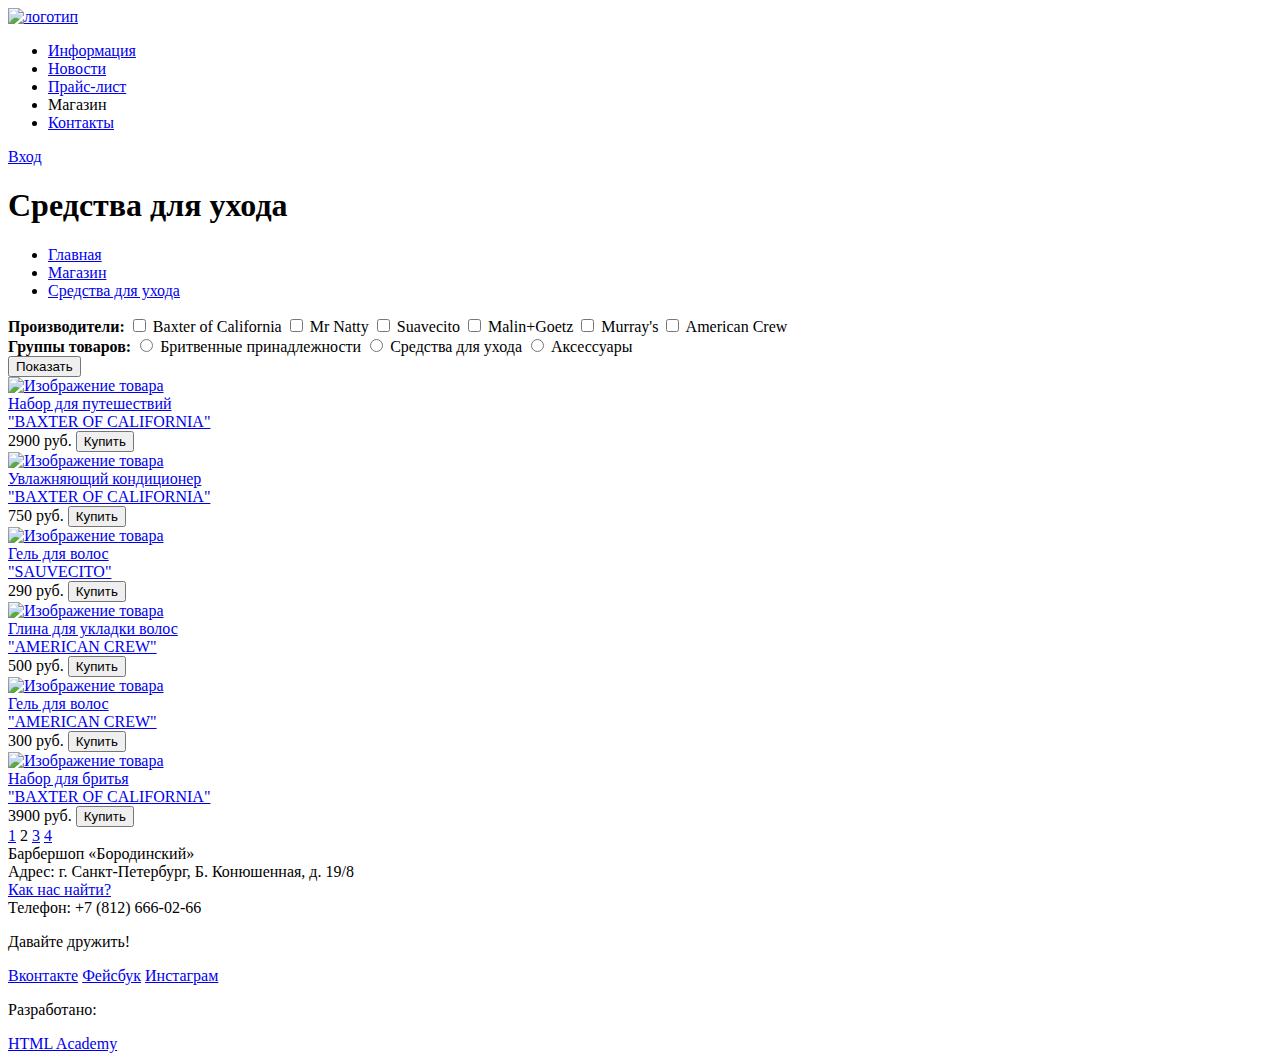
==== Catalog.html @ 91f65953 "тренировка разметки 1" ====
<!DOCTYPE html>
<html lang="en">
<head>
    <meta charset="UTF-8">
    <title>Тренировка разметки №1</title>
    <link rel="stylesheet" href="#">
</head>
<body>
    <header class="main-header">
        <div class="container">
            <nav class="main-navigation">
                <div class="logo">
                    <a href="#"><img src="http://placehold.it/150x100" alt="логотип"></a> <!Или лого является частью ul?>
                </div>
                <ul>
                    <li><a href="#">Информация</a></li>
                    <li><a href="#">Новости</a></li>
                    <li><a href="#">Прайс-лист</a></li>
                    <li><a>Магазин</a></li>
                    <li><a href="#">Контакты</a></li>
                </ul>
            </nav>
            <div class="user-block">
                <a class="login" href="#">Вход</a>
            </div>
        </div>
    </header>
    <main>
        <h1>Средства для ухода</h1>
        <div class="breadcrumbs"> 
            <ul>
                <li><a href="#">Главная</a></li>
                <li><a href="#">Магазин</a></li>
                <li><a href="#">Средства для ухода</a></li>
            </ul>
        </div>
        <div class="catalog">
            <section class="catalog-pick">
                <div class="catalog-companies">
                    <b>Производители:</b>
                    <input type="checkbox" id="company-1" name="company-1">
                    <label for="company-1">Baxter of California</label>
                    <input type="checkbox" id="company-2" name="company-2">
                    <label for="company-2">Mr Natty</label>
                    <input type="checkbox" id="company-3" name="company-3">
                    <label for="company-3">Suavecito</label>
                    <input type="checkbox" id="company-4" name="company-4">
                    <label for="company-4">Malin+Goetz</label>
                    <input type="checkbox" id="company-5" name="company-5">
                    <label for="company-5">Murray's</label>
                    <input type="checkbox" id="company-6" name="company-6">
                    <label for="company-6">American Crew</label>
                </div>
                <div class="catalog-groups">
                    <b>Группы товаров:</b>
                    <input type="radio" id="shave" value="shave" name="group">
                    <label for="shave">Бритвенные принадлежности</label>
                    <input type="radio" id="care" value="care" name="group">
                    <label for="care">Средства для ухода</label>
                    <input type="radio" id="accessories" value="accessories" name="group">
                    <label for="accessories">Аксессуары</label>
                </div>
                <a href="#">
                    <button>Показать</button>
                </a>
            </section>
            <section class="catalog-items">
                <article class="item-1">
                    <a href="#"><img src="http://placehold.it/150x100" alt="Изображение товара"></a>
                    <div class="item-name">
                        <a href="#">Набор для путешествий <br>
                        "BAXTER OF CALIFORNIA"</a>
                    </div>
                    <div class="item-price"> 
                        2900 руб.
                        <button>Купить</button>
                    </div>
                </article>
                <article class="item-2">
                    <a href="#"><img src="http://placehold.it/150x100" alt="Изображение товара"></a>
                    <div class="item-name">
                        <a href="#">Увлажняющий кондиционер<br>
                        "BAXTER OF CALIFORNIA"</a>
                    </div>
                    <div class="item-price"> 
                        750 руб.
                        <button>Купить</button>
                    </div>
                </article>
                <article class="item-3">
                    <a href="#"><img src="http://placehold.it/150x100" alt="Изображение товара"></a>
                    <div class="item-name">
                        <a href="#">Гель для волос <br>
                        "SAUVECITO"</a>
                    </div>
                    <div class="item-price"> 
                        290 руб.
                        <button>Купить</button>
                    </div>
                </article>
                <article class="item-4">
                    <a href="#"><img src="http://placehold.it/150x100" alt="Изображение товара"></a>
                    <div class="item-name">
                        <a href="#">Глина для укладки волос <br>
                        "AMERICAN CREW"</a>
                    </div>
                    <div class="item-price"> 
                        500 руб.
                        <button>Купить</button>
                    </div>
                </article>
                <article class="item-5">
                    <a href="#"><img src="http://placehold.it/150x100" alt="Изображение товара"></a>
                    <div class="item-name">
                        <a href="#">Гель для волос<br>
                        "AMERICAN CREW"</a>
                    </div>
                    <div class="item-price"> 
                        300 руб.
                        <button>Купить</button>
                    </div>
                </article>
                <article class="item-6">
                    <a href="#"><img src="http://placehold.it/150x100" alt="Изображение товара"></a>
                    <div class="item-name">
                        <a href="#">Набор для бритья <br>
                        "BAXTER OF CALIFORNIA"</a>
                    </div>
                    <div class="item-price"> 
                        3900 руб.
                        <button>Купить</button>
                    </div>
                </article>
                <div class="page-number">
                    <a href="#">1</a>
                    <a>2</a>
                    <a href="#">3</a>
                    <a href="#">4</a>
                </div>
            </section>
        </div>
    </main>
    <footer class="main-footer">
        <div class="container">
            <section class="footer-contacts">
                Барбершоп «Бородинский»<br>
                Адрес: г. Санкт-Петербург, Б. Конюшенная, д. 19/8<br>
                <a href="#">Как нас найти?</a><br>
                Телефон: +7 (812) 666-02-66
            </section>
            <section class="footer-social">
                <p>Давайте дружить!</p>
                <a class="social-btn social-btn-vk" href="#">Вконтакте</a>
                <a class="social-btn social-btn-fb" href="#">Фейсбук</a>
                <a class="social-btn social-btn-inst" href="#">Инстаграм</a>
            </section>
            <section class="footer-copyright">
                <p>Разработано:</p>
                <a class="btn" href="https://htmlacademy.ru">HTML Academy</a>
            </section>
      </div>
    </footer>
</body>
</html>
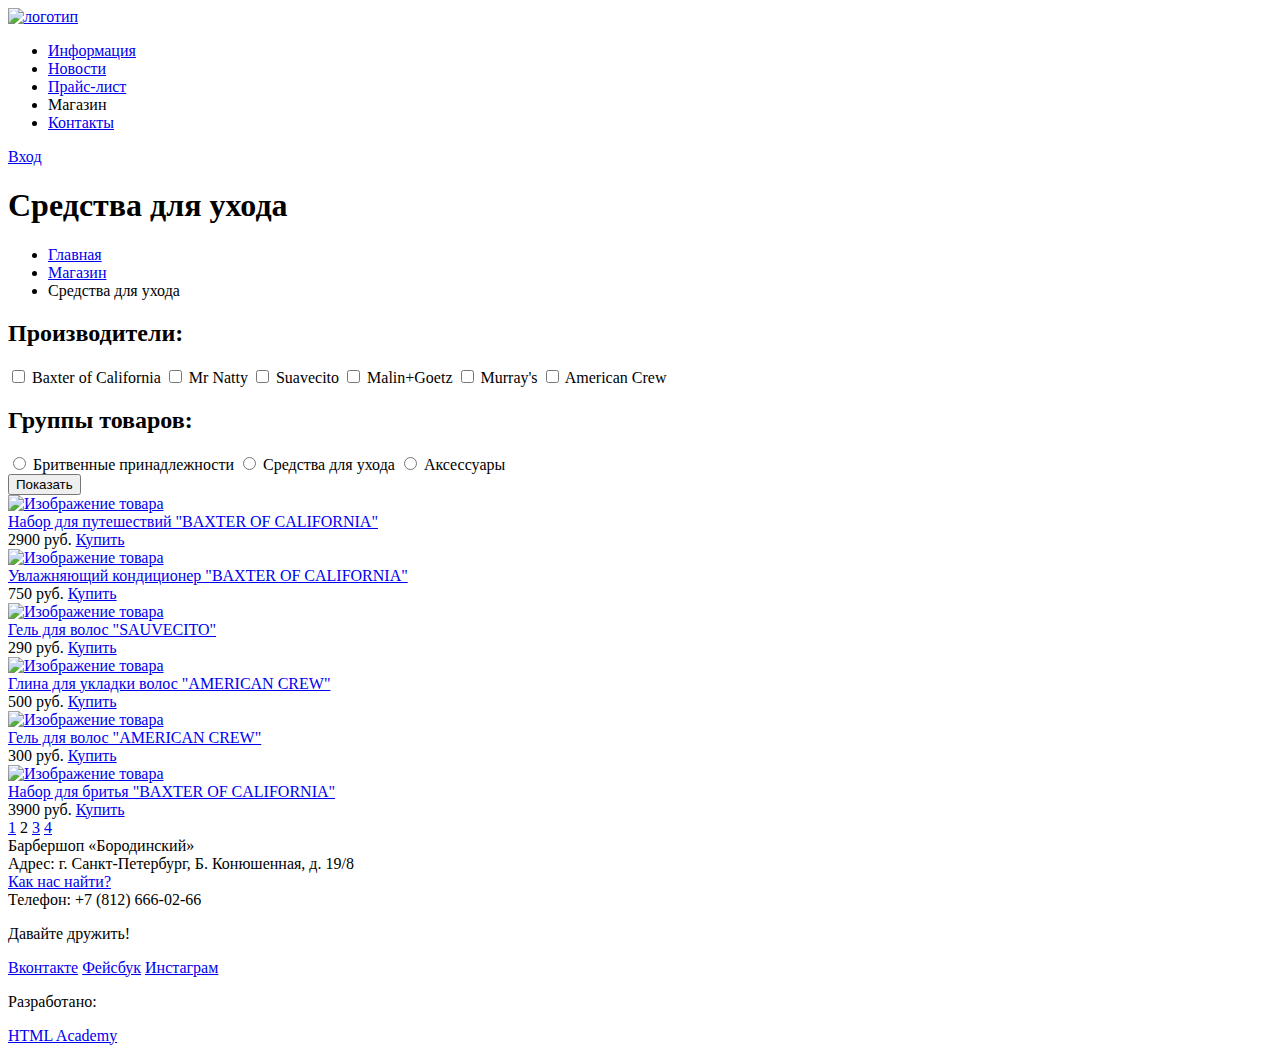
==== commit 30552cf6: "1" ====
--- a/Catalog.html
+++ b/Catalog.html
@@ -1,8 +1,8 @@
 <!DOCTYPE html>
-<html lang="en">
+<html lang="ru">
 <head>
     <meta charset="UTF-8">
-    <title>Тренировка разметки №1</title>
+    <title>Catalog</title>
     <link rel="stylesheet" href="#">
 </head>
 <body>
@@ -10,13 +10,13 @@
         <div class="container">
             <nav class="main-navigation">
                 <div class="logo">
-                    <a href="#"><img src="http://placehold.it/150x100" alt="логотип"></a> <!Или лого является частью ul?>
+                    <a href="#"><img src="http://placehold.it/150x100" alt="логотип"></a>
                 </div>
                 <ul>
                     <li><a href="#">Информация</a></li>
                     <li><a href="#">Новости</a></li>
                     <li><a href="#">Прайс-лист</a></li>
-                    <li><a>Магазин</a></li>
+                    <li class="main-navigation-active"><a>Магазин</a></li>   
                     <li><a href="#">Контакты</a></li>
                 </ul>
             </nav>
@@ -26,118 +26,120 @@
         </div>
     </header>
     <main>
-        <h1>Средства для ухода</h1>
-        <div class="breadcrumbs"> 
-            <ul>
-                <li><a href="#">Главная</a></li>
-                <li><a href="#">Магазин</a></li>
-                <li><a href="#">Средства для ухода</a></li>
+        <div class="container">
+            <h1>Средства для ухода</h1>
+            <ul class="breadcrumbs">
+                    <li><a href="#">Главная</a></li>
+                    <li><a href="#">Магазин</a></li>
+                    <li class="breadcrumbs-active"><a>Средства для ухода</a></li>
             </ul>
-        </div>
-        <div class="catalog">
-            <section class="catalog-pick">
-                <div class="catalog-companies">
-                    <b>Производители:</b>
-                    <input type="checkbox" id="company-1" name="company-1">
-                    <label for="company-1">Baxter of California</label>
-                    <input type="checkbox" id="company-2" name="company-2">
-                    <label for="company-2">Mr Natty</label>
-                    <input type="checkbox" id="company-3" name="company-3">
-                    <label for="company-3">Suavecito</label>
-                    <input type="checkbox" id="company-4" name="company-4">
-                    <label for="company-4">Malin+Goetz</label>
-                    <input type="checkbox" id="company-5" name="company-5">
-                    <label for="company-5">Murray's</label>
-                    <input type="checkbox" id="company-6" name="company-6">
-                    <label for="company-6">American Crew</label>
-                </div>
-                <div class="catalog-groups">
-                    <b>Группы товаров:</b>
-                    <input type="radio" id="shave" value="shave" name="group">
-                    <label for="shave">Бритвенные принадлежности</label>
-                    <input type="radio" id="care" value="care" name="group">
-                    <label for="care">Средства для ухода</label>
-                    <input type="radio" id="accessories" value="accessories" name="group">
-                    <label for="accessories">Аксессуары</label>
-                </div>
-                <a href="#">
-                    <button>Показать</button>
-                </a>
-            </section>
-            <section class="catalog-items">
-                <article class="item-1">
-                    <a href="#"><img src="http://placehold.it/150x100" alt="Изображение товара"></a>
-                    <div class="item-name">
-                        <a href="#">Набор для путешествий <br>
-                        "BAXTER OF CALIFORNIA"</a>
+            <div class="content">
+                <form action="#" method="get">
+                <section class="catalog-pick">
+                        <div class="pick-container">
+                            <h2>Производители:</h2>
+                            <input type="checkbox" id="company-1" name="company-1">
+                            <label for="company-1">Baxter of California</label>
+                            <input type="checkbox" id="company-2" name="company-2">
+                            <label for="company-2">Mr Natty</label>
+                            <input type="checkbox" id="company-3" name="company-3">
+                            <label for="company-3">Suavecito</label>
+                            <input type="checkbox" id="company-4" name="company-4">
+                            <label for="company-4">Malin+Goetz</label>
+                            <input type="checkbox" id="company-5" name="company-5">
+                            <label for="company-5">Murray's</label>
+                            <input type="checkbox" id="company-6" name="company-6">
+                            <label for="company-6">American Crew</label>
+                        </div>
+                </form>
+                    <div class="pick-container">
+                        <h2>Группы товаров:</h2>
+                        <input type="radio" id="shave" value="shave" name="group">
+                        <label for="shave">Бритвенные принадлежности</label>
+                        <input type="radio" id="care" value="care" name="group">
+                        <label for="care">Средства для ухода</label>
+                        <input type="radio" id="accessories" value="accessories" name="group">
+                        <label for="accessories">Аксессуары</label>
                     </div>
-                    <div class="item-price"> 
-                        2900 руб.
-                        <button>Купить</button>
+                    <form action="#" method="get">
+                        <input type="submit" value="Показать">
+                    </form>
+                </section>
+                <section class="catalog-items">
+                    <article class="item">
+                        <a href="#"><img src="http://placehold.it/150x100" alt="Изображение товара"></a>
+                        <div class="item-name">
+                            <a href="#">Набор для путешествий
+                            "BAXTER OF CALIFORNIA"</a>
+                        </div>
+                        <div class="item-price"> 
+                            2900 руб.
+                            <a href="#">Купить</a>
+                        </div>
+                    </article>
+                    <article class="item">
+                        <a href="#"><img src="http://placehold.it/150x100" alt="Изображение товара"></a>
+                        <div class="item-name">
+                            <a href="#">Увлажняющий кондиционер
+                            "BAXTER OF CALIFORNIA"</a>
+                        </div>
+                        <div class="item-price"> 
+                            750 руб.
+                            <a href="#">Купить</a>
+                        </div>
+                    </article>
+                    <article class="item">
+                        <a href="#"><img src="http://placehold.it/150x100" alt="Изображение товара"></a>
+                        <div class="item-name">
+                            <a href="#">Гель для волос 
+                            "SAUVECITO"</a>
+                        </div>
+                        <div class="item-price"> 
+                            290 руб.
+                            <a href="#">Купить</a>
+                        </div>
+                    </article>
+                    <article class="item">
+                        <a href="#"><img src="http://placehold.it/150x100" alt="Изображение товара"></a>
+                        <div class="item-name">
+                            <a href="#">Глина для укладки волос 
+                            "AMERICAN CREW"</a>
+                        </div>
+                        <div class="item-price"> 
+                            500 руб.
+                            <a href="#">Купить</a>
+                        </div>
+                    </article>
+                    <article class="item">
+                        <a href="#"><img src="http://placehold.it/150x100" alt="Изображение товара"></a>
+                        <div class="item-name">
+                            <a href="#">Гель для волос
+                            "AMERICAN CREW"</a>
+                        </div>
+                        <div class="item-price"> 
+                            300 руб.
+                            <a href="#">Купить</a>
+                        </div>
+                    </article>
+                    <article class="item">
+                        <a href="#"><img src="http://placehold.it/150x100" alt="Изображение товара"></a>
+                        <div class="item-name">
+                            <a href="#">Набор для бритья
+                            "BAXTER OF CALIFORNIA"</a>
+                        </div>
+                        <div class="item-price"> 
+                            3900 руб.
+                            <a href="#">Купить</a>
+                        </div>
+                    </article>
+                    <div class="paginator">
+                        <a href="#">1</a>
+                        <a class="paginator-active">2</a>
+                        <a href="#">3</a>
+                        <a href="#">4</a>
                     </div>
-                </article>
-                <article class="item-2">
-                    <a href="#"><img src="http://placehold.it/150x100" alt="Изображение товара"></a>
-                    <div class="item-name">
-                        <a href="#">Увлажняющий кондиционер<br>
-                        "BAXTER OF CALIFORNIA"</a>
-                    </div>
-                    <div class="item-price"> 
-                        750 руб.
-                        <button>Купить</button>
-                    </div>
-                </article>
-                <article class="item-3">
-                    <a href="#"><img src="http://placehold.it/150x100" alt="Изображение товара"></a>
-                    <div class="item-name">
-                        <a href="#">Гель для волос <br>
-                        "SAUVECITO"</a>
-                    </div>
-                    <div class="item-price"> 
-                        290 руб.
-                        <button>Купить</button>
-                    </div>
-                </article>
-                <article class="item-4">
-                    <a href="#"><img src="http://placehold.it/150x100" alt="Изображение товара"></a>
-                    <div class="item-name">
-                        <a href="#">Глина для укладки волос <br>
-                        "AMERICAN CREW"</a>
-                    </div>
-                    <div class="item-price"> 
-                        500 руб.
-                        <button>Купить</button>
-                    </div>
-                </article>
-                <article class="item-5">
-                    <a href="#"><img src="http://placehold.it/150x100" alt="Изображение товара"></a>
-                    <div class="item-name">
-                        <a href="#">Гель для волос<br>
-                        "AMERICAN CREW"</a>
-                    </div>
-                    <div class="item-price"> 
-                        300 руб.
-                        <button>Купить</button>
-                    </div>
-                </article>
-                <article class="item-6">
-                    <a href="#"><img src="http://placehold.it/150x100" alt="Изображение товара"></a>
-                    <div class="item-name">
-                        <a href="#">Набор для бритья <br>
-                        "BAXTER OF CALIFORNIA"</a>
-                    </div>
-                    <div class="item-price"> 
-                        3900 руб.
-                        <button>Купить</button>
-                    </div>
-                </article>
-                <div class="page-number">
-                    <a href="#">1</a>
-                    <a>2</a>
-                    <a href="#">3</a>
-                    <a href="#">4</a>
-                </div>
-            </section>
+                </section>
+            </div>
         </div>
     </main>
     <footer class="main-footer">
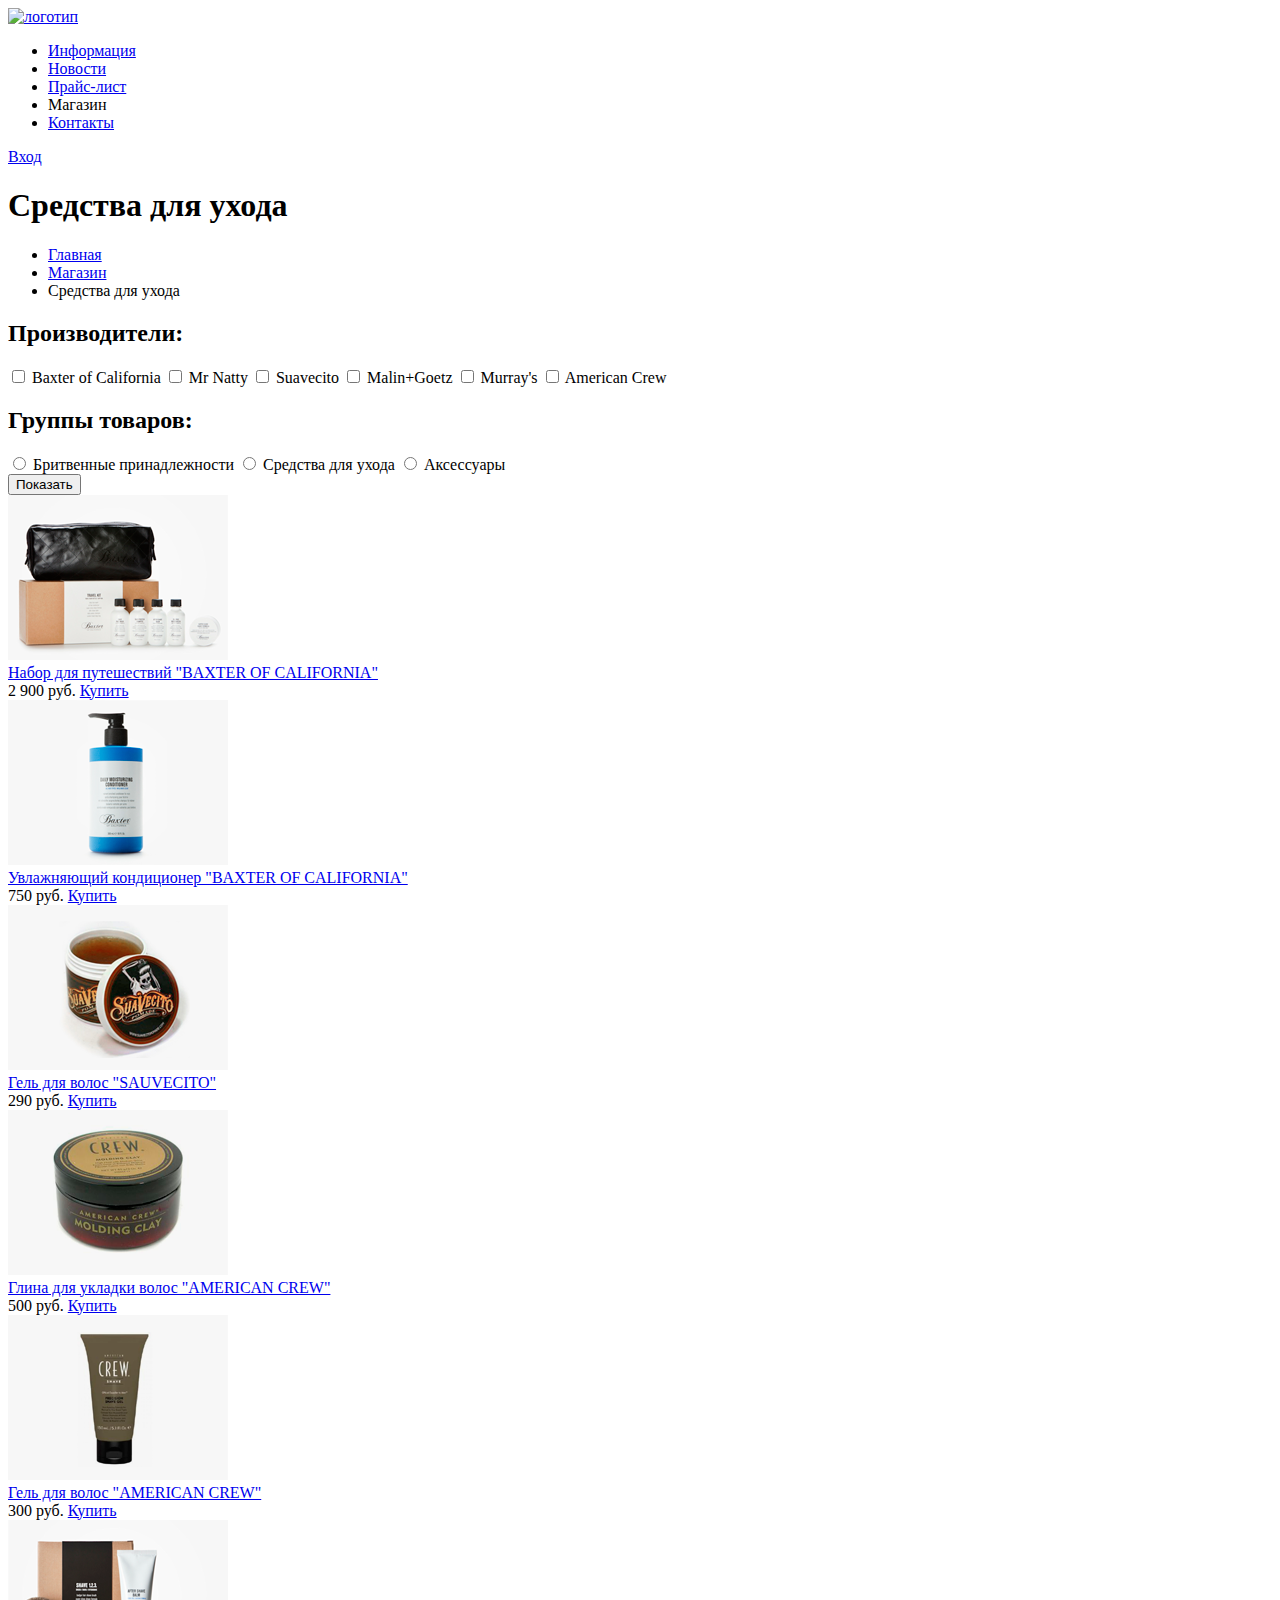
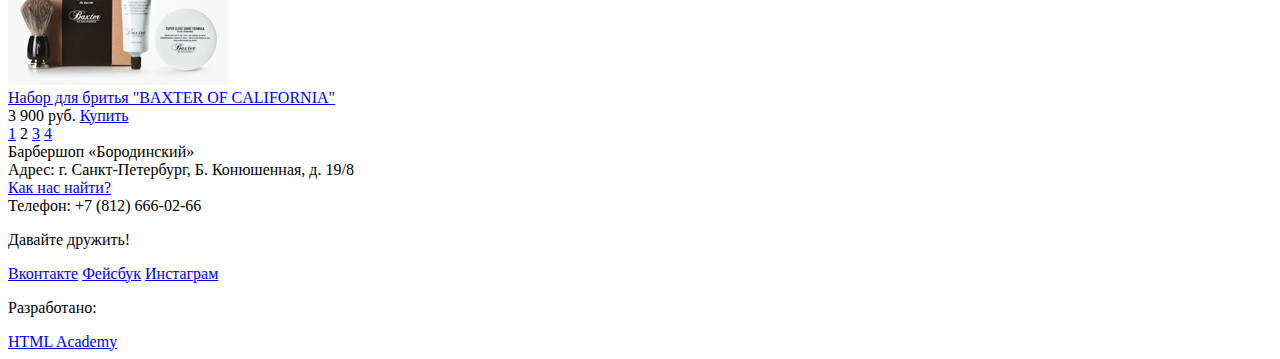
==== commit 30373fe6: "стили" ====
--- a/Catalog.html
+++ b/Catalog.html
@@ -3,14 +3,14 @@
 <head>
     <meta charset="UTF-8">
     <title>Catalog</title>
-    <link rel="stylesheet" href="#">
+    <link rel="stylesheet" href="css/style.css">
 </head>
 <body>
     <header class="main-header">
         <div class="container">
             <nav class="main-navigation">
                 <div class="logo">
-                    <a href="#"><img src="http://placehold.it/150x100" alt="логотип"></a>
+                    <a href="#"><img src="img/item/logo.png" alt="логотип"></a>
                 </div>
                 <ul>
                     <li><a href="#">Информация</a></li>
@@ -51,7 +51,7 @@
                             <input type="checkbox" id="company-6" name="company-6">
                             <label for="company-6">American Crew</label>
                         </div>
-                </form>
+                 </form>
                     <div class="pick-container">
                         <h2>Группы товаров:</h2>
                         <input type="radio" id="shave" value="shave" name="group">
@@ -67,18 +67,18 @@
                 </section>
                 <section class="catalog-items">
                     <article class="item">
-                        <a href="#"><img src="http://placehold.it/150x100" alt="Изображение товара"></a>
+                        <a href="#"><img src="img/shop/item1.png" alt="Изображение товара"></a>
                         <div class="item-name">
                             <a href="#">Набор для путешествий
                             "BAXTER OF CALIFORNIA"</a>
                         </div>
                         <div class="item-price"> 
-                            2900 руб.
+                            2 900 руб.
                             <a href="#">Купить</a>
                         </div>
                     </article>
                     <article class="item">
-                        <a href="#"><img src="http://placehold.it/150x100" alt="Изображение товара"></a>
+                        <a href="#"><img src="img/shop/item2.png" alt="Изображение товара"></a>
                         <div class="item-name">
                             <a href="#">Увлажняющий кондиционер
                             "BAXTER OF CALIFORNIA"</a>
@@ -89,7 +89,7 @@
                         </div>
                     </article>
                     <article class="item">
-                        <a href="#"><img src="http://placehold.it/150x100" alt="Изображение товара"></a>
+                        <a href="#"><img src="img/shop/item3.png" alt="Изображение товара"></a>
                         <div class="item-name">
                             <a href="#">Гель для волос 
                             "SAUVECITO"</a>
@@ -100,7 +100,7 @@
                         </div>
                     </article>
                     <article class="item">
-                        <a href="#"><img src="http://placehold.it/150x100" alt="Изображение товара"></a>
+                        <a href="#"><img src="img/shop/item4.png" alt="Изображение товара"></a>
                         <div class="item-name">
                             <a href="#">Глина для укладки волос 
                             "AMERICAN CREW"</a>
@@ -111,7 +111,7 @@
                         </div>
                     </article>
                     <article class="item">
-                        <a href="#"><img src="http://placehold.it/150x100" alt="Изображение товара"></a>
+                        <a href="#"><img src="img/shop/item5.png" alt="Изображение товара"></a>
                         <div class="item-name">
                             <a href="#">Гель для волос
                             "AMERICAN CREW"</a>
@@ -122,13 +122,13 @@
                         </div>
                     </article>
                     <article class="item">
-                        <a href="#"><img src="http://placehold.it/150x100" alt="Изображение товара"></a>
+                        <a href="#"><img src="img/shop/item6.png" alt="Изображение товара"></a>
                         <div class="item-name">
                             <a href="#">Набор для бритья
                             "BAXTER OF CALIFORNIA"</a>
                         </div>
                         <div class="item-price"> 
-                            3900 руб.
+                            3 900 руб.
                             <a href="#">Купить</a>
                         </div>
                     </article>
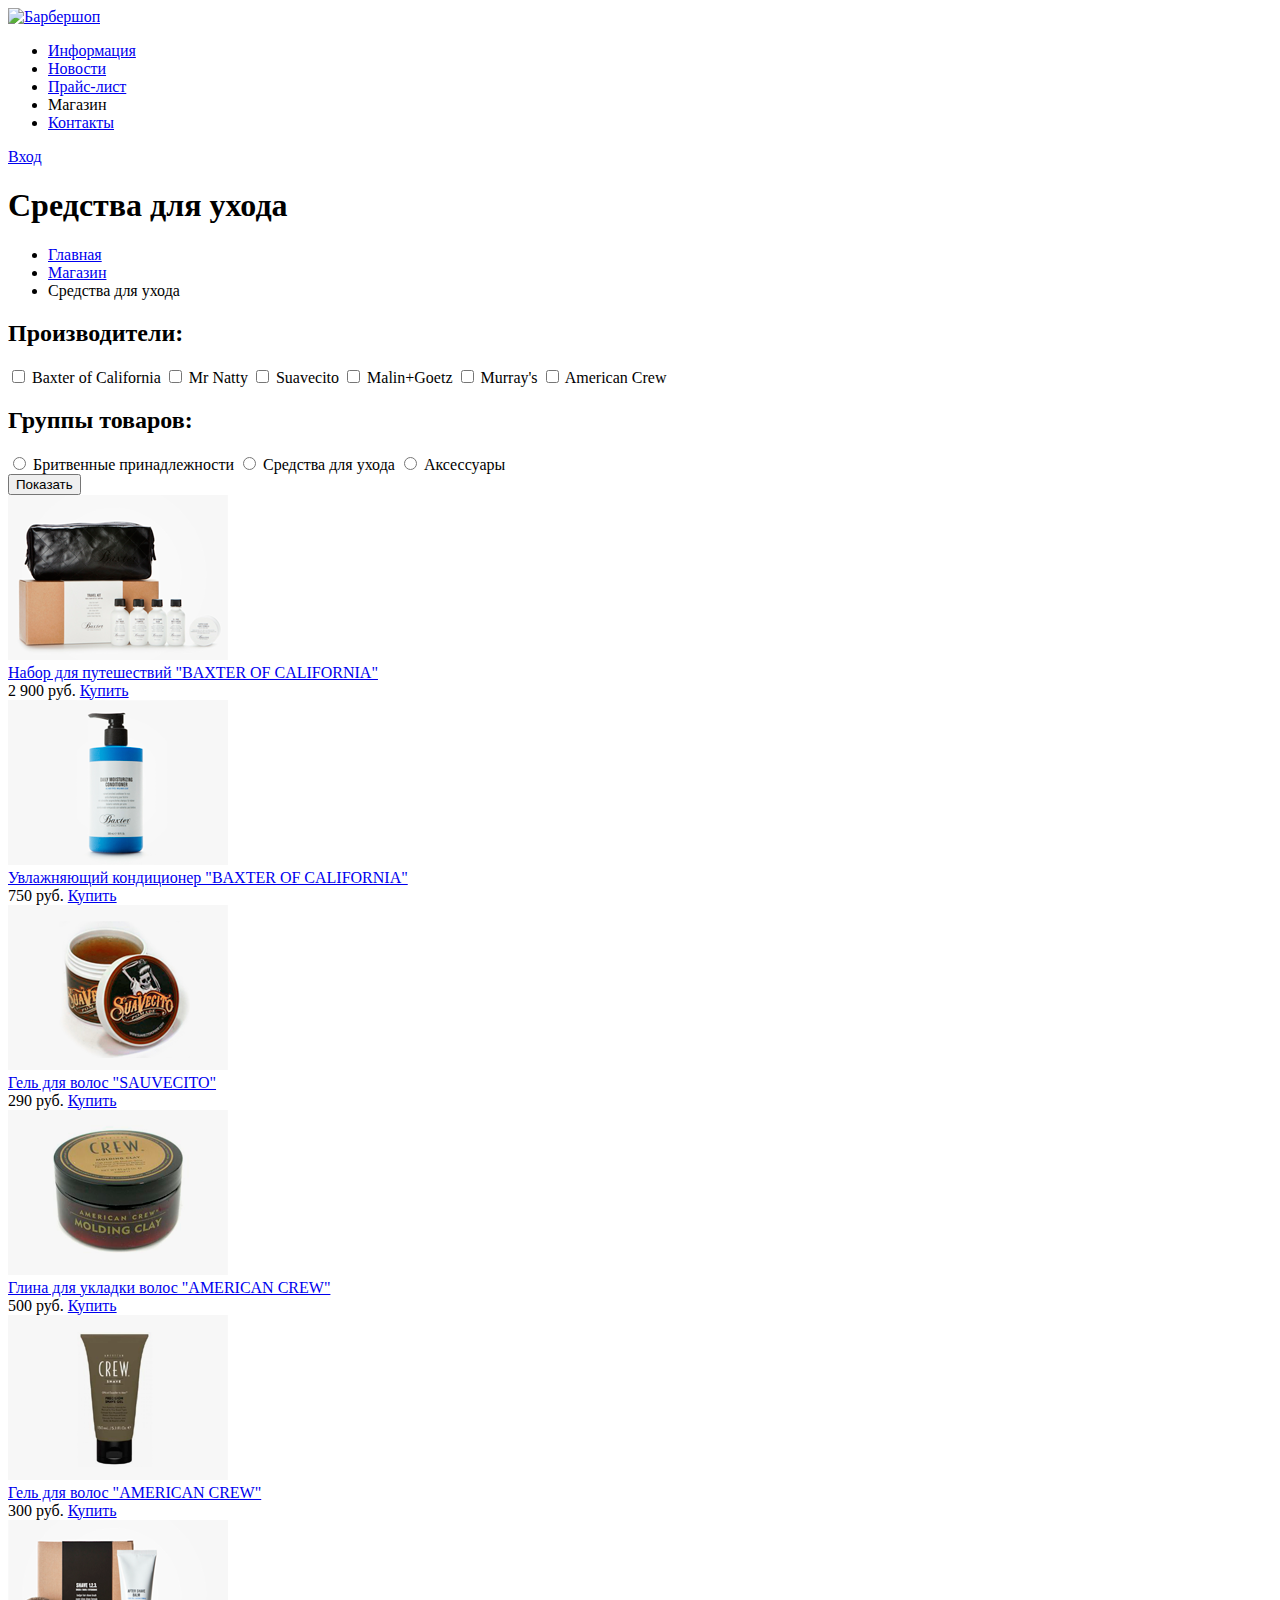
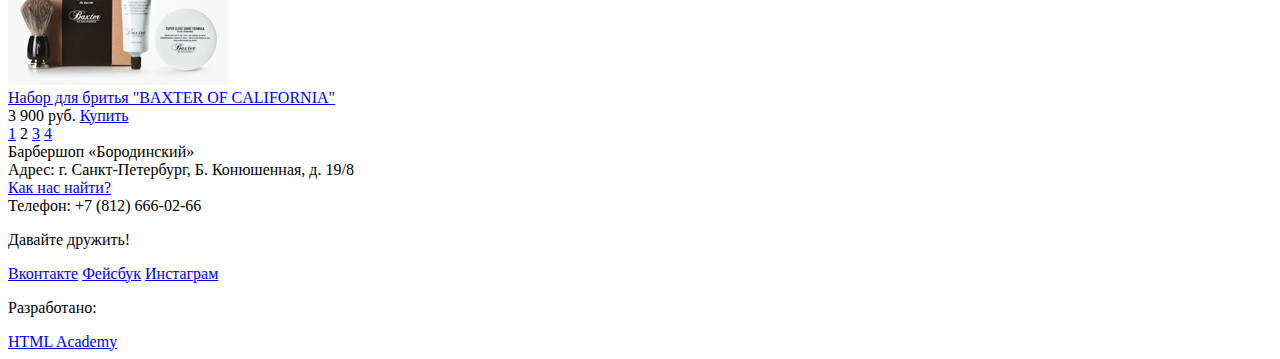
==== commit aea79b7c: "logo" ====
--- a/Catalog.html
+++ b/Catalog.html
@@ -10,7 +10,7 @@
         <div class="container">
             <nav class="main-navigation">
                 <div class="logo">
-                    <a href="#"><img src="img/item/logo.png" alt="логотип"></a>
+                    <a href="#"><img src="img/item/logo.png" width="111" height="24" alt="Барбершоп"></a>
                 </div>
                 <ul>
                     <li><a href="#">Информация</a></li>
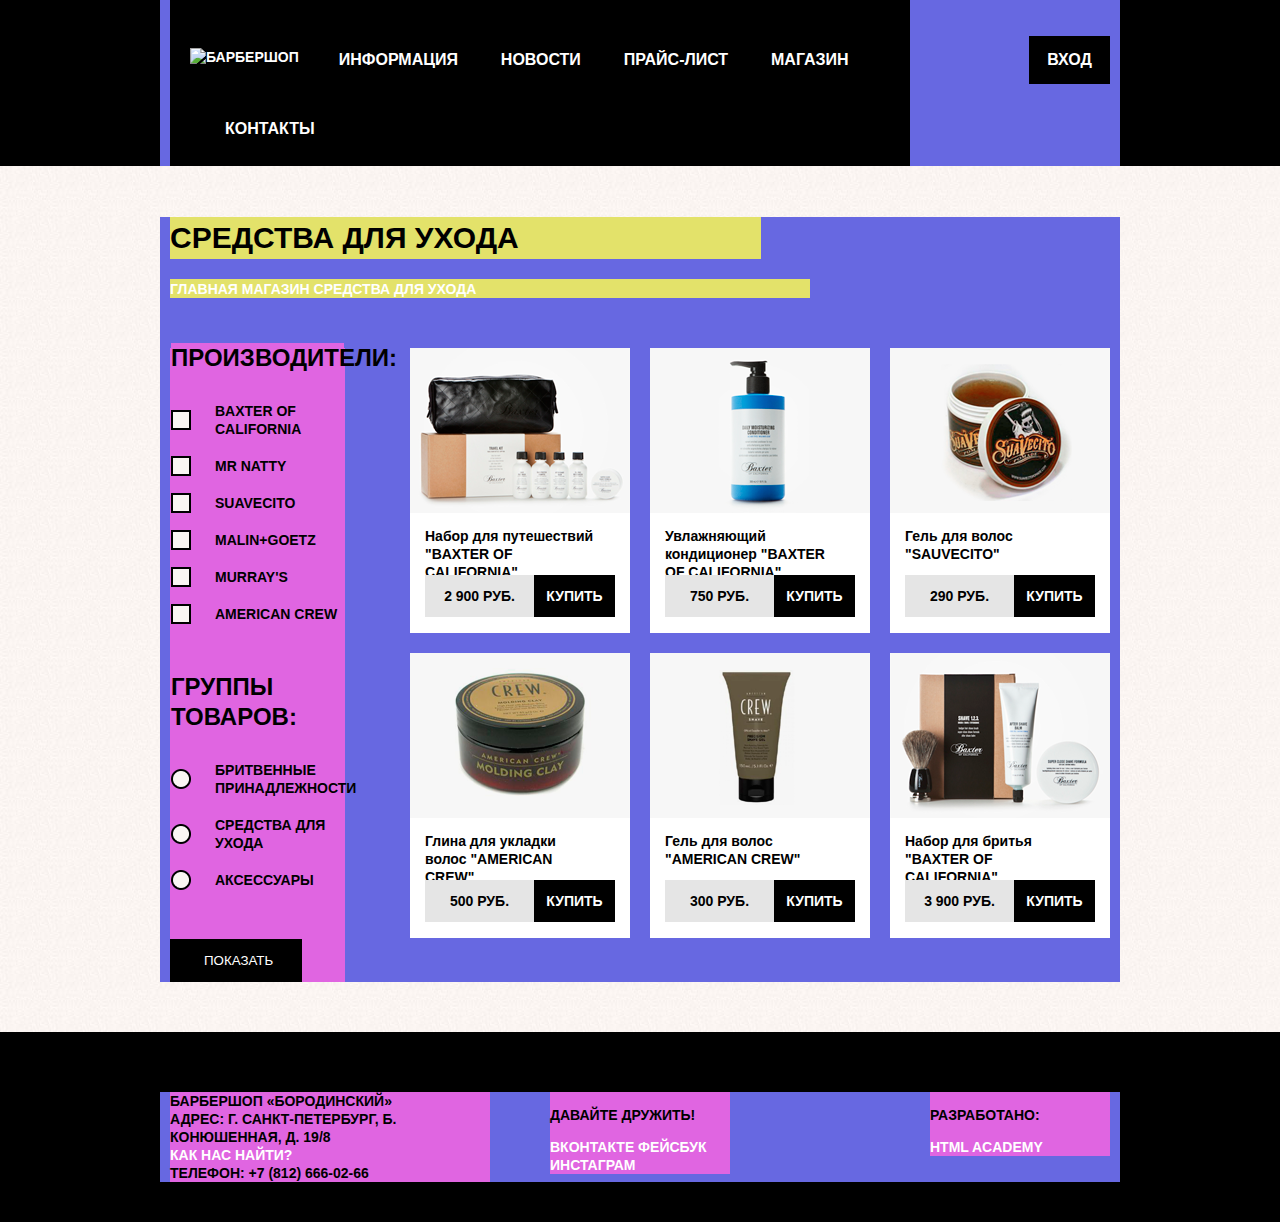
==== commit be5f96ca: "1" ====
--- a/Catalog.html
+++ b/Catalog.html
@@ -7,12 +7,12 @@
 </head>
 <body>
     <header class="main-header">
-        <div class="container">
+        <div class="container clearfix">
             <nav class="main-navigation">
                 <div class="logo">
                     <a href="#"><img src="img/item/logo.png" width="111" height="24" alt="Барбершоп"></a>
                 </div>
-                <ul>
+                <ul class="main-navigation-list">
                     <li><a href="#">Информация</a></li>
                     <li><a href="#">Новости</a></li>
                     <li><a href="#">Прайс-лист</a></li>
@@ -26,7 +26,7 @@
         </div>
     </header>
     <main>
-        <div class="container">
+        <div class="container clearfix">
             <h1>Средства для ухода</h1>
             <ul class="breadcrumbs">
                     <li><a href="#">Главная</a></li>
@@ -67,14 +67,14 @@
                 </section>
                 <section class="catalog-items">
                     <article class="item">
-                        <a href="#"><img src="img/shop/item1.png" alt="Изображение товара"></a>
+                        <a href="item.html"><img src="img/shop/item1.png" alt="Изображение товара"></a>
                         <div class="item-name">
-                            <a href="#">Набор для путешествий
+                            <a href="item.html">Набор для путешествий
                             "BAXTER OF CALIFORNIA"</a>
                         </div>
-                        <div class="item-price"> 
-                            2 900 руб.
-                            <a href="#">Купить</a>
+                        <div class="item-price item-bottom"> 
+                            <span class="item-price-rub">2 900 руб.</span>
+                            <a href="#" class="item-price-button">Купить</a>
                         </div>
                     </article>
                     <article class="item">
@@ -83,9 +83,9 @@
                             <a href="#">Увлажняющий кондиционер
                             "BAXTER OF CALIFORNIA"</a>
                         </div>
-                        <div class="item-price"> 
-                            750 руб.
-                            <a href="#">Купить</a>
+                        <div class="item-price item-bottom"> 
+                            <span class="item-price-rub">750 руб.</span>
+                            <a href="#" class="item-price-button">Купить</a>
                         </div>
                     </article>
                     <article class="item">
@@ -94,9 +94,9 @@
                             <a href="#">Гель для волос 
                             "SAUVECITO"</a>
                         </div>
-                        <div class="item-price"> 
-                            290 руб.
-                            <a href="#">Купить</a>
+                        <div class="item-price item-bottom"> 
+                            <span class="item-price-rub">290 руб.</span>
+                            <a href="#" class="item-price-button">Купить</a>
                         </div>
                     </article>
                     <article class="item">
@@ -105,9 +105,9 @@
                             <a href="#">Глина для укладки волос 
                             "AMERICAN CREW"</a>
                         </div>
-                        <div class="item-price"> 
-                            500 руб.
-                            <a href="#">Купить</a>
+                        <div class="item-price item-bottom"> 
+                            <span class="item-price-rub">500 руб.</span>
+                            <a href="#" class="item-price-button">Купить</a>
                         </div>
                     </article>
                     <article class="item">
@@ -116,9 +116,9 @@
                             <a href="#">Гель для волос
                             "AMERICAN CREW"</a>
                         </div>
-                        <div class="item-price"> 
-                            300 руб.
-                            <a href="#">Купить</a>
+                        <div class="item-price item-bottom"> 
+                            <span class="item-price-rub">300 руб.</span>
+                            <a href="#" class="item-price-button">Купить</a>
                         </div>
                     </article>
                     <article class="item">
@@ -127,9 +127,9 @@
                             <a href="#">Набор для бритья
                             "BAXTER OF CALIFORNIA"</a>
                         </div>
-                        <div class="item-price"> 
-                            3 900 руб.
-                            <a href="#">Купить</a>
+                        <div class="item-price item-bottom"> 
+                            <span class="item-price-rub">3 900 руб.</span>
+                            <a href="#" class="item-price-button">Купить</a>
                         </div>
                     </article>
                     <div class="paginator">
@@ -143,7 +143,7 @@
         </div>
     </main>
     <footer class="main-footer">
-        <div class="container">
+        <div class="container clearfix">
             <section class="footer-contacts">
                 Барбершоп «Бородинский»<br>
                 Адрес: г. Санкт-Петербург, Б. Конюшенная, д. 19/8<br>
--- a/css/style.css
+++ b/css/style.css
@@ -0,0 +1,277 @@
+body {
+    font-family: "PT Sans Narrow", "Arial";
+    font-weight: 700;
+    font-size: 14px;
+    line-height: 18px;
+    color: black;
+    text-transform: uppercase;
+    margin: 0;
+    padding: 0;
+    min-width: 1200;
+    min-height: 1750;
+    background-image: url(../img/index/texture.jpg)
+}
+h1 {
+    font-size: 30px;
+    line-height: 42px;
+}
+h2 {
+    background-color: #e065e1;
+    font-size: 24px;
+    line-height: 30px;
+    margin-bottom: 35px;
+}
+a {
+    text-decoration: none;
+    color: white;
+}
+.main-navigation-list>li,.breadcrumbs>li {
+    list-style: none;
+    display: inline-block;
+    vertical-align: middle;
+}
+.main-navigation-list>li {
+    padding: 0 15px;
+    font-size: 16px;
+    margin-right: 9px;
+    padding-top: 37px;
+    padding-bottom: 14px;
+}
+.container {
+    background-color: #6768e1;
+    width: 940px;
+    padding: 0 10px;
+    margin: 0 auto;
+}
+.main-header {
+    width: 100%;
+    background-color: black;
+    margin-bottom: 51px;
+    padding-top: 0;
+    padding-bottom: 0px;
+}
+.logo {
+    float: left;
+    margin-left: 20px;
+    margin-right: 25px;
+    margin-top: 48px
+}
+.main-navigation {
+    background-color: black;
+    float: left;
+    width: 740px;
+}
+.user-block {
+    background-color: black;
+    float: right;
+    text-align: center;
+    padding: 15px 18px;
+    margin-top: 36px;
+    font-size: 16px;
+}
+.clearfix::after {
+  content: "";
+  display: table;
+  clear: both;
+}
+h1 {
+    background-color: #e3e26a;
+    float: left;
+    width: 591px;
+    margin: auto;
+    margin-bottom: 20px;
+}
+.breadcrumbs {
+    background-color: #e3e26a;
+    float: left;
+    width: 640px;
+    padding: 0px;
+    margin: auto;
+    margin-bottom: 50px;
+}
+.images {
+    float: left;
+    background-color: #e3e26a;
+    width: 460px;
+    margin-right: 80px;
+}
+.item-image>img {
+    background-color: #e3e26a;
+    margin-bottom: 15px;
+}
+.item-images {
+    float: left;
+    background-color: #e065e1;
+    width: auto;
+    font-size: 0;
+}
+.item-images>a {
+    display: inline-block;
+    margin-right: 20px;
+    padding: 0;
+}
+.item-images>a:last-child {
+    margin-right: 0px;
+}
+.item-description {
+    background-color: #e3e26a;
+    float: left;
+    width: 380px;
+    padding: 10px;
+    margin: auto;
+}
+.item-description-top {
+    background-color: #65dd64;
+}
+.item-avalable {
+    background-color: #e065e1;
+    float: left;
+    margin-bottom: 15px;
+    margin-top: 10px;
+}
+.item-article {
+    background-color: #e065e1;
+    float: right;
+    margin-bottom: 15px;
+    margin-top: 10px;
+}
+.item-price {
+    width: 190px;
+    display: inline-block;
+    font-size: 0;
+    margin-bottom: 50px;
+}
+.item-description-main {
+    margin-bottom: 35px;
+}
+.item-price-rub {
+    background-color: #e5e5e5;
+    font-size: 14px;
+    float: left;
+    text-align: center;
+    width: 109px;
+    padding: 12px 0;
+}
+.item-price-button {
+    display: block;
+    text-align: center;
+    background-color: black;
+    font-size: 14px;
+    padding: 12px 0;
+}
+.item-set-list {
+    margin-left: 20px;
+    background-color: #65dd64;
+    padding: 0px;
+    list-style-image: url(../img/item/romb.svg);
+}
+.main-footer {
+    width: 100%;
+    background: black;
+    margin-top: 50px;
+    padding-top: 60px;
+    padding-bottom: 40px;
+}
+.footer-contacts {
+    background-color: #e065e1;
+    float: left;
+    width: 320px;
+}
+.footer-social {
+    background-color: #e065e1;
+    float: left;
+    width: 180px;
+    margin-left: 60px;
+}
+.footer-copyright {
+    background-color: #e065e1;
+    float: right;
+    width: 180px;
+}
+.catalog-pick    {
+    float: left;
+    clear: both;
+    width: 175px;
+    background-color: #e065e1;
+    margin-right: 60px;
+    font-size: 14px;
+}
+input[type="checkbox"] + label {
+    display: inline-block;
+    background: url(../img/shop/checkbox-off.png) no-repeat 1px;
+    width: 125px;
+    padding: 9px 0;
+    margin-bottom: 1px;
+    padding-left: 45px
+}
+input[type="checkbox"] + label:last-child {
+    margin-bottom: 45px;
+}
+input[type="checkbox"]:checked + label {
+    background: url(../img/shop/checkbox-on.png) no-repeat 1px;
+}
+input[type="radio"] + label {
+    display: inline-block;
+    background: url(../img/shop/radio-off.png) no-repeat 1px;
+    width: 125px;
+    padding: 9px 0;
+    margin-bottom: 1px;
+    padding-left: 45px
+}
+input[type="radio"]:checked + label {
+    background: url(../img/shop/radio-on.png) no-repeat 1px;
+}
+input {
+    display: none;
+}
+input[type="submit"] {
+    display: block;
+    padding: 14px 29px 14px 34px;
+    margin-top: 40px;
+    background: black;
+    color: white;
+    text-align: center;
+    text-transform: uppercase;
+    font-family: inherit;
+    border: none;
+    
+}
+.pick-container>h2 {
+    padding: 0px;
+    margin: -5px 1px;
+    margin-bottom: 20px;
+    clear: both;
+}
+.catalog-items {
+    float: right;
+    width: 700px;
+    font-size: 0px; 
+}
+.item {
+    display: inline-block;
+    vertical-align: top;
+    width: 220px;
+    height: 285px;
+    margin-right: 20px;
+    margin-bottom: 20px;
+    background-color: white;
+}
+.item:nth-child(3n+3) {
+    margin: 0px;
+}
+.item-name {
+    width: 170px;
+    height: 45px;
+    padding: 5px;
+    padding-left: 15px;
+    padding-bottom: 3px;
+    font-size: 14px;
+    text-transform: none;
+}
+.item-name>a {
+    color: black;
+}
+.item-bottom {
+    padding: 0px 15px;
+    padding-bottom: 15px;
+}